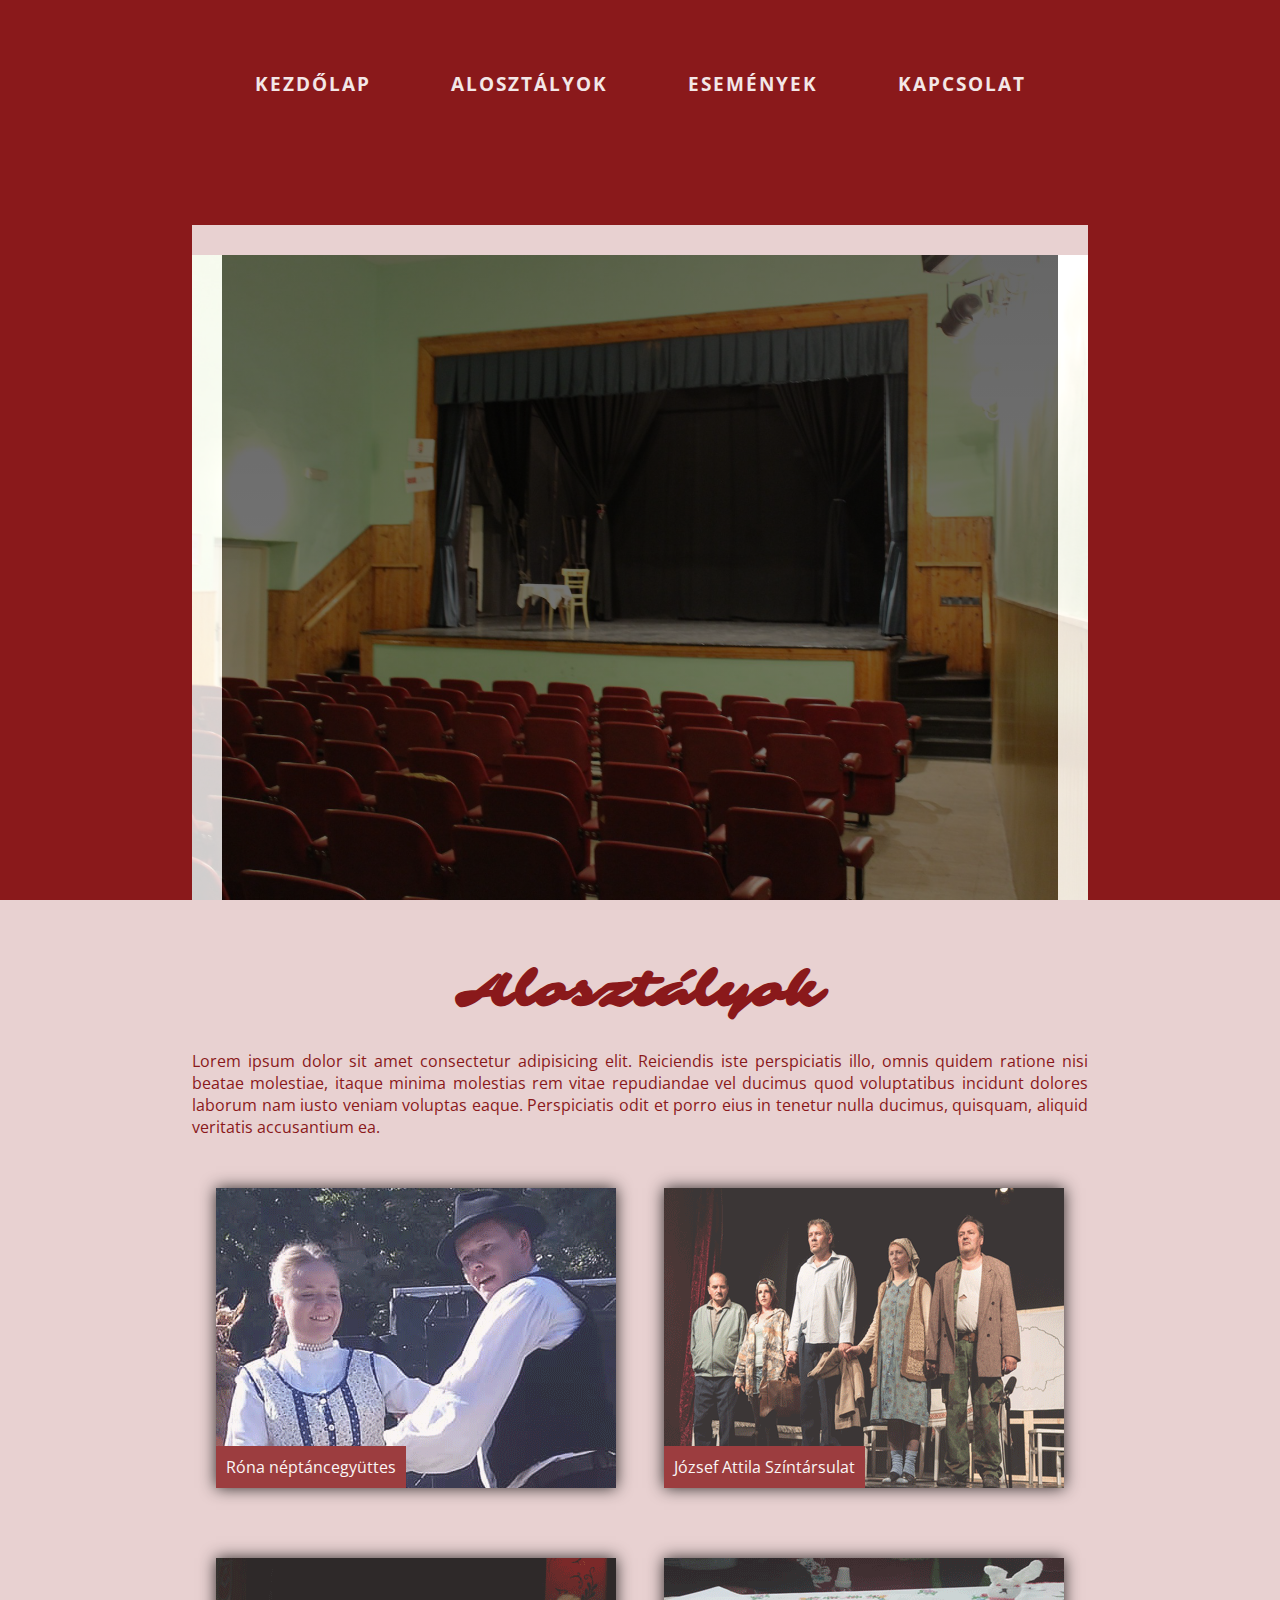
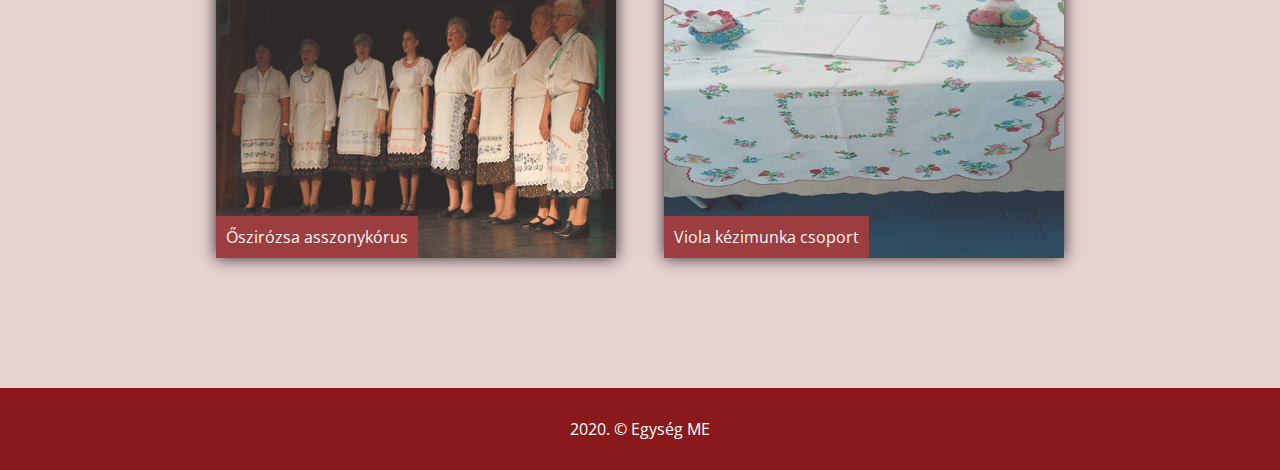
==== alosztalyok.html @ 5b443853 "first version" ====
<!DOCTYPE html>
<html lang="en">
  <head>
    <meta charset="UTF-8" />
    <meta name="viewport" content="width=device-width, initial-scale=1.0" />
    <link rel="stylesheet" href="style.css" />
    <title>Egyseg ME</title>
  </head>

  <body>
    <header>
      <div class="container">
        <nav>
          <ul>
            <li><a href="index.html">Kezdőlap</a></li>
            <li><a href="alosztalyok.html">Alosztályok</a></li>
            <li><a href="esemenyek.html">Események</a></li>
            <li><a href="kapcsolat.html">Kapcsolat</a></li>
          </ul>
        </nav>
        <div class="header-pic"></div>
      </div>
    </header>
    <div class="container alosztaly">
      <h2>Alosztályok</h2>
      <p>
        Lorem ipsum dolor sit amet consectetur adipisicing elit. Reiciendis iste
        perspiciatis illo, omnis quidem ratione nisi beatae molestiae, itaque
        minima molestias rem vitae repudiandae vel ducimus quod voluptatibus
        incidunt dolores laborum nam iusto veniam voluptas eaque. Perspiciatis
        odit et porro eius in tenetur nulla ducimus, quisquam, aliquid veritatis
        accusantium ea.
      </p>
      <div class="osztalyok">
        <a href="">
        <article class="tanc">
          <img src="img/tancos.png" alt="">
          <p>Róna néptáncegyüttes</p>
        </article>
        </a>
        <a href="">
            <article class="szinesz">
              <img src="img/Bányavakság-2.png" alt="">
              <p>József Attila Színtársulat</p>
            </article>
            </a>
        <a href="">
            <article class="enek">
              <img src="img/asszonykorus.png" alt="">
              <p>Őszirózsa asszonykórus</p>
            </article>
            </a>
        <a href="">
            <article class="kezimunka">
              <img src="img/kezi2.png" alt="">
              <p>Viola kézimunka csoport</p>
            </article>
            </a>
      </div>
        <!-- <article>
          <p>Róna és az Egyedem-begyedem néptáncegyüttes</p>
        </article> -->
      </div>
    </div>
    <footer>
        <p>2020. &copy; Egység ME</p>
      </footer>
    
  </body>
</html>
---- style.css ----
@import url("https://fonts.googleapis.com/css?family=Pontano+Sans&display=swap");
@import url("https://fonts.googleapis.com/css2?family=Sarina&display=swap");
@import url("https://fonts.googleapis.com/css2?family=Montserrat&display=swap");
@import url("https://fonts.googleapis.com/css2?family=Open+Sans&display=swap");

:root {
  --mainColor: #8a191b;
  --white: #fff;
}

* {
  box-sizing: border-box;
  margin: 0;
  padding: 0;
}

.container {
  width: 70%;
  margin: auto;
}

body {
  font-family: "Open Sans", sans-serif;
  background: #e8d1d1;
}

header {
  background: rgba(138, 25, 27, 1);
  height: 100vh;
  position: relative;
}

nav ul {
  display: flex;
  list-style: none;
  justify-content: center;

  padding-top: 70px;
}

nav ul li a {
  color: #f3e7e7;
  text-transform: uppercase;
  text-decoration: none;
  margin: 40px;
  font-size: 1.2rem;
  letter-spacing: 2px;
  font-weight: bold;
}

nav ul li a:hover {
  /* text-shadow: 0 0 5px var(--mainColor); */
  color: #e8d1d1;
}

.header-pic {
  width: 70%;
  margin: 0 auto;
  background: linear-gradient(rgba(0, 0, 0, 0.6), rgba(0, 0, 0, 0.5)),
    url(img/egyseg-szinpad.jpg);
  background-position: center;
  background-size: cover;
  background-repeat: no-repeat;
  height: 75vh;
  position: absolute;
  bottom: 0;
  border: 30px solid rgba(255, 255, 255, 0.8);
  border-top: 30px solid #e8d1d1;
  border-bottom: 0;
  display: flex;
  flex-direction: column;
  justify-content: center;
  align-items: center;
}

.header-pic h2 {
  color: var(--white);
  font-size: 3rem;
  margin: 15px 0;
}

.header-pic h1 {
  color: var(--white);
  font-size: 3rem;
}

.header-pic h1 span {
  font-family: "Sarina", cursive;
  font-size: 5rem;
  padding: 40px;
}

.rolunk {
  padding: 60px 0;
  text-align: center;
}

.rolunk h2 {
  font-family: "Sarina", cursive;
  color: var(--mainColor);
  font-size: 3rem;
}

.rolunk .row {
  display: flex;
  flex-wrap: wrap;
  justify-content: center;
  align-items: center;
  margin-top: -30px;
}

.rolunk .text {
  flex: 0 0 100%;
  padding-top: 60px;
  font-size: 1.2rem;
  color: var(--mainColor);
}

.rolunk .text p {
  text-align: justify;
}
.rolunk .text p span {
  font-style: italic;
  font-family: "Franklin Gothic Medium", "Arial Narrow", Arial, sans-serif;
}

.rolunk .img {
  margin-top: 60px;
  display: flex;
  flex: 0 0 31%;
  justify-content: center;
}

.rolunk img {
  width: 100%;
  height: auto;
  outline: #8a191b 8px solid;
}

footer {
  background: var(--mainColor);
  text-align: center;
  color: var(--white);
  padding: 30px 0;
}

/***********
Kapcsolat
************/
.kapcsolat {
  padding: 60px 0;
}

.kapcsolat h2 {
  font-family: "Sarina", cursive;
  color: var(--mainColor);
  font-size: 3rem;
  text-align: center;
}

.kapcsolat form {
  display: flex;
  flex-direction: column;
  align-items: center;
  margin: 0 auto;
  padding-top: 30px;
}

.kapcsolat label {
  color: var(--mainColor);
  font-size: 1.1rem;
  padding-top: 20px;
  padding-bottom: 10px;
}

.kapcsolat form input,
.kapcsolat form textarea {
  width: 700px;
  padding: 10px;
  border: 0;
  font-family: "Open Sans", sans-serif;
  color: var(--mainColor);
}

.kapcsolat form input:focus,
.kapcsolat form textarea:focus {
  outline: none;
}

.kapcsolat form input::placeholder,
.kapcsolat form textarea::placeholder {
  color: var(--mainColor);
}

.kapcsolat form input[type="submit"] {
  width: 250px;
  margin-top: 30px;
  background: var(--mainColor);
  color: var(--white);
  transition: 0.5s ease;
}

.kapcsolat form input[type="submit"]:hover {
  color: var(--mainColor);
  background: var(--white);
  cursor: pointer;
}

.kapcsolat .szemely .row {
  display: flex;
  flex-wrap: wrap;
  justify-content: space-around;
  width: 100%;
  padding-top: 30px;
}

.kapcsolat .szemely .row .single {
  flex: 0 0 48%;
  padding: 30px;
}

.kapcsolat .szemely .row .single p {
  line-height: 1.6;
}

.kapcsolat .szemely .row .single strong {
  color: var(--mainColor);
  font-size: 1.1rem;
}
/***********
alosztalyok
************/
.alosztaly {
  padding: 60px 0;
}
.alosztaly h2 {
  font-family: "Sarina", cursive;
  color: var(--mainColor);
  font-size: 3rem;
  text-align: center;
}
.alosztaly p {
  color: var(--mainColor);
  padding: 30px 0 50px 0;
  text-align: justify;
}
.alosztaly .osztalyok {
  display: flex;
  justify-content: space-around;
  flex-wrap: wrap;
}
.alosztaly .osztalyok article {
  flex: 0 0 48%;
  width: 400px;
  height: 300px;
  position: relative;
  transition: 0.2s ease;
  opacity: 0.8;
  margin-bottom: 70px;
  overflow: hidden;
  box-shadow: 0 0 15px black;
}
.alosztaly .osztalyok article img {
  width: 100%;
  height: 100%;
}
.alosztaly .osztalyok article:hover {
  opacity: 1;
  outline: 8px var(--mainColor) solid;
  transform: scale(1.03);
}
.alosztaly .osztalyok article p {
  position: absolute;
  bottom: 0;
  left: 0;
  padding: 10px 10px;
  background: var(--mainColor);
  color: white;
}
/************
Esemenyek
************/
.esemenyek {
  padding: 60px 0;
}
.esemenyek h2 {
  font-family: "Sarina", cursive;
  color: var(--mainColor);
  font-size: 3rem;
  text-align: center;
}
.esemenyek .esemeny {
  display: flex;
  justify-content: space-around;
  flex-wrap: wrap;
  padding: 50px 0;
  flex: 0 0 30%;
}
.esemenyek .esemeny article {
  width: 200px;
  height: 300px;
  display: inline-block;
  transition: 0.2s ease;
  margin-bottom: 70px;
  box-shadow: 0 0 15px black;
}
.esemenyek .esemeny article:hover {
  transform: scale(1.05);
}
.esemenyek .esemeny article img {
  width: 100%;
  height: 100%;
}
@media (max-width: 760px) {
  nav ul li a {
    margin: 5px;
    font-size: 0.8rem;
    letter-spacing: 1px;
  }
  .container {
    width: 90%;
  }
  header .container {
    width: 100%;
  }
  .header-pic {
    border: none;
    width: 100%;
    margin: 0;
  }
  .header-pic h1 {
    font-size: 2rem;
  }
  .header-pic h1 span {
    font-size: 2rem;
  }
  .header-pic h2 {
    font-size: 2rem;
  }
  .rolunk .img {
    display: none;
  }
  .alosztaly h2 {
    font-size: 2.5rem;
  }
  .alosztaly .osztalyok article {
    width: 300px;
    height: 200px;
    opacity: 1;
    outline: 8px var(--mainColor) solid;
  }
  .kapcsolat form input,
  .kapcsolat form textarea {
    width: 90%;
  }
  .kapcsolat .szemely .row .single {
    flex: 0 0 100%;
}
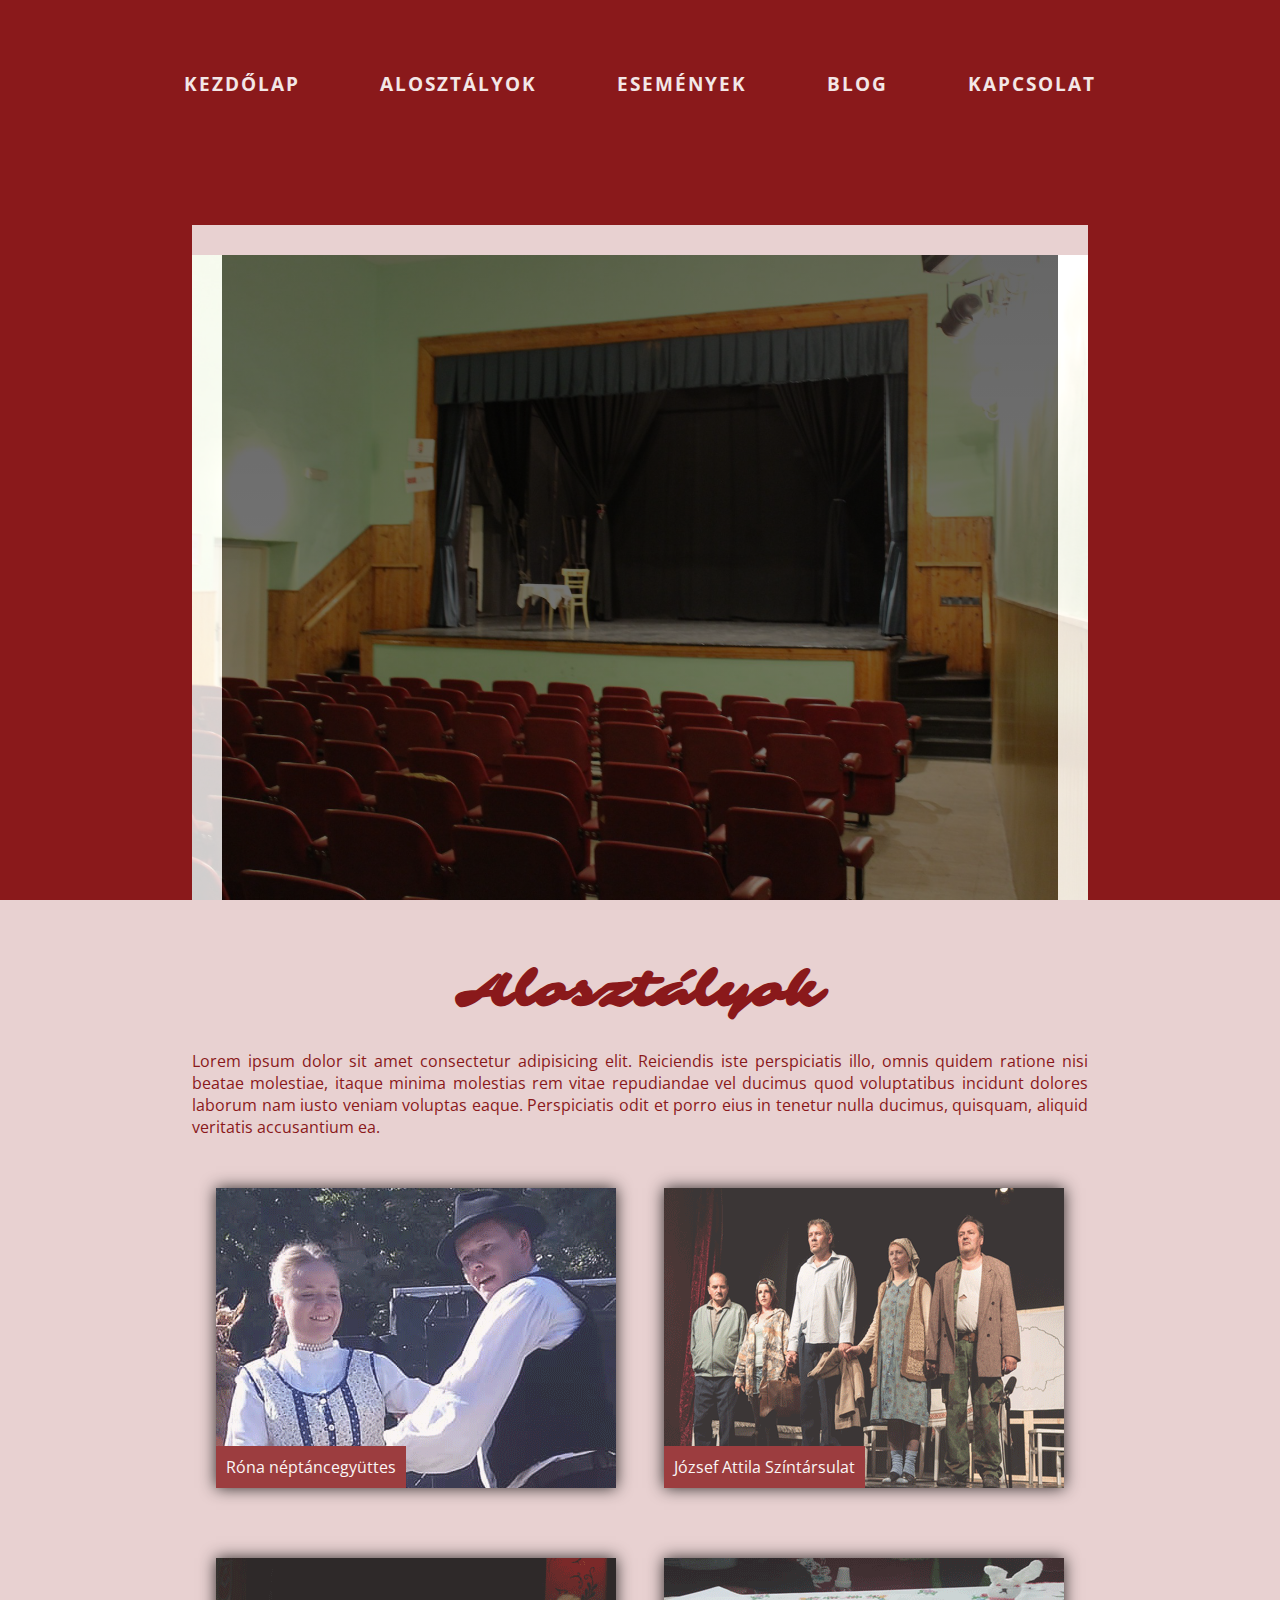
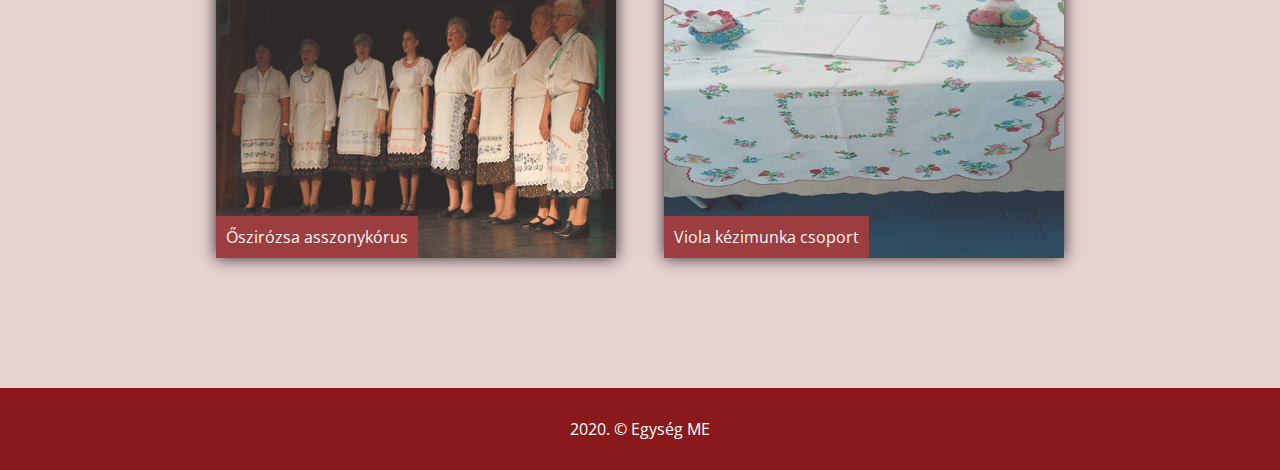
==== commit bca251f0: "blog added" ====
--- a/alosztalyok.html
+++ b/alosztalyok.html
@@ -8,16 +8,20 @@
   </head>
 
   <body>
-    <header>
+    <header id="header">
       <div class="container">
         <nav>
-          <ul>
+          <ul id="menu-links">
             <li><a href="index.html">Kezdőlap</a></li>
             <li><a href="alosztalyok.html">Alosztályok</a></li>
             <li><a href="esemenyek.html">Események</a></li>
+            <li><a href="blog.html">Blog</a></li>
             <li><a href="kapcsolat.html">Kapcsolat</a></li>
           </ul>
         </nav>
+        <div class="hamburger" id="menu">
+          <div class="line"></div>
+        </div>
         <div class="header-pic"></div>
       </div>
     </header>
@@ -65,6 +69,6 @@
     <footer>
         <p>2020. &copy; Egység ME</p>
       </footer>
-    
+      <script src="app.js"></script>
   </body>
 </html>
--- a/style.css
+++ b/style.css
@@ -34,7 +34,6 @@
   display: flex;
   list-style: none;
   justify-content: center;
-
   padding-top: 70px;
 }
 
@@ -311,6 +310,105 @@
   width: 100%;
   height: 100%;
 }
+/*********
+Blog
+**********/
+.blog {
+  padding: 60px 0;
+  color: var(--mainColor);
+}
+.blog h2 {
+  font-family: "Sarina", cursive;
+  color: var(--mainColor);
+  font-size: 3rem;
+  text-align: center;
+  margin-bottom: 30px;
+}
+.blog-page {
+  display: flex;
+  justify-content: space-between;
+  flex-wrap: wrap;
+}
+.posts {
+  flex: 0 0 65%;
+}
+aside {
+  flex: 0 0 30%;
+}
+.widget {
+  border: 6px var(--mainColor) solid;
+  padding: 20px 10px 20px 20px;
+  margin-bottom: 30px;
+}
+.widget h3 {
+  font-family: "Sarina", cursive;
+  color: var(--mainColor);
+  margin-bottom: 10px;
+}
+.widget ul {
+  list-style-type: none;
+}
+.widget ul li {
+  margin-bottom: 5px;
+}
+.widget ul li a {
+  color: var(--mainColor);
+  text-decoration: none;
+}
+.widget ul li a:hover {
+  text-decoration: underline;
+}
+
+article {
+  margin-bottom: 30px;
+}
+.featured-image {
+  width: 100%;
+}
+.featured-image img {
+  width: 100%;
+}
+.blog-cim {
+  font-size: 1.3rem;
+  font-family: "Sarina", cursive;
+  color: var(--mainColor);
+  margin: 15px 0;
+}
+.szoveg p {
+  text-align: justify;
+}
+.szoveg a {
+  padding: 10px 20px;
+  margin-top: 20px;
+  display: inline-block;
+  background: var(--mainColor);
+  color: var(--white);
+  transition: 0.5s ease;
+  text-decoration: none;
+}
+.szoveg a:hover {
+  color: var(--mainColor);
+  background: var(--white);
+  cursor: pointer;
+}
+.meta p {
+  font-weight: bold;
+  font-size: 1.1rem;
+}
+.single {
+  color: var(--mainColor);
+}
+.single h2 {
+  font-family: "Sarina", cursive;
+  color: var(--mainColor);
+  font-size: 3rem;
+  text-align: center;
+  margin-bottom: 30px;
+}
+.single .blog-page {
+  margin-top: 30px;
+}
+
 @media (max-width: 760px) {
   nav ul li a {
     margin: 5px;
@@ -320,6 +418,10 @@
   .container {
     width: 90%;
   }
+  header {
+    height: 85vh;
+    transition: 0.4s ease-in-out;
+  }
   header .container {
     width: 100%;
   }
@@ -355,4 +457,65 @@
   }
   .kapcsolat .szemely .row .single {
     flex: 0 0 100%;
-}
+  }
+  .hamburger {
+    margin-top: 5px;
+    position: absolute;
+    top: 15px;
+    right: 15px;
+    display: flex;
+    align-items: center;
+    transition: 0.4s ease-in-out;
+  }
+  .line {
+    background: #f3e7e7;
+    width: 30px;
+    height: 4px;
+    display: block;
+    border-radius: 2px;
+  }
+  .line::after {
+    background: #f3e7e7;
+    width: 30px;
+    height: 4px;
+    display: block;
+    position: absolute;
+    content: "";
+    margin-top: 10px;
+    border-radius: 2px;
+  }
+  .line::before {
+    background: #f3e7e7;
+    width: 30px;
+    height: 4px;
+    display: block;
+    position: absolute;
+    content: "";
+    margin-top: 20px;
+    border-radius: 2px;
+  }
+  nav ul {
+    display: flex;
+    flex-direction: column;
+    align-items: center;
+    transform: translateY(-100%);
+    transition: 0.4s ease-in-out;
+    padding-top: 30px;
+  }
+  .activate {
+    transform: translateY(0%);
+  }
+  .icon-active {
+    transform-origin: 50% 50%;
+    transform: rotate(90deg);
+  }
+  .header-activate {
+    height: 100vh;
+  }
+  .posts {
+    flex: 0 0 100%;
+  }
+  aside {
+    flex: 0 0 100%;
+  }
+}
